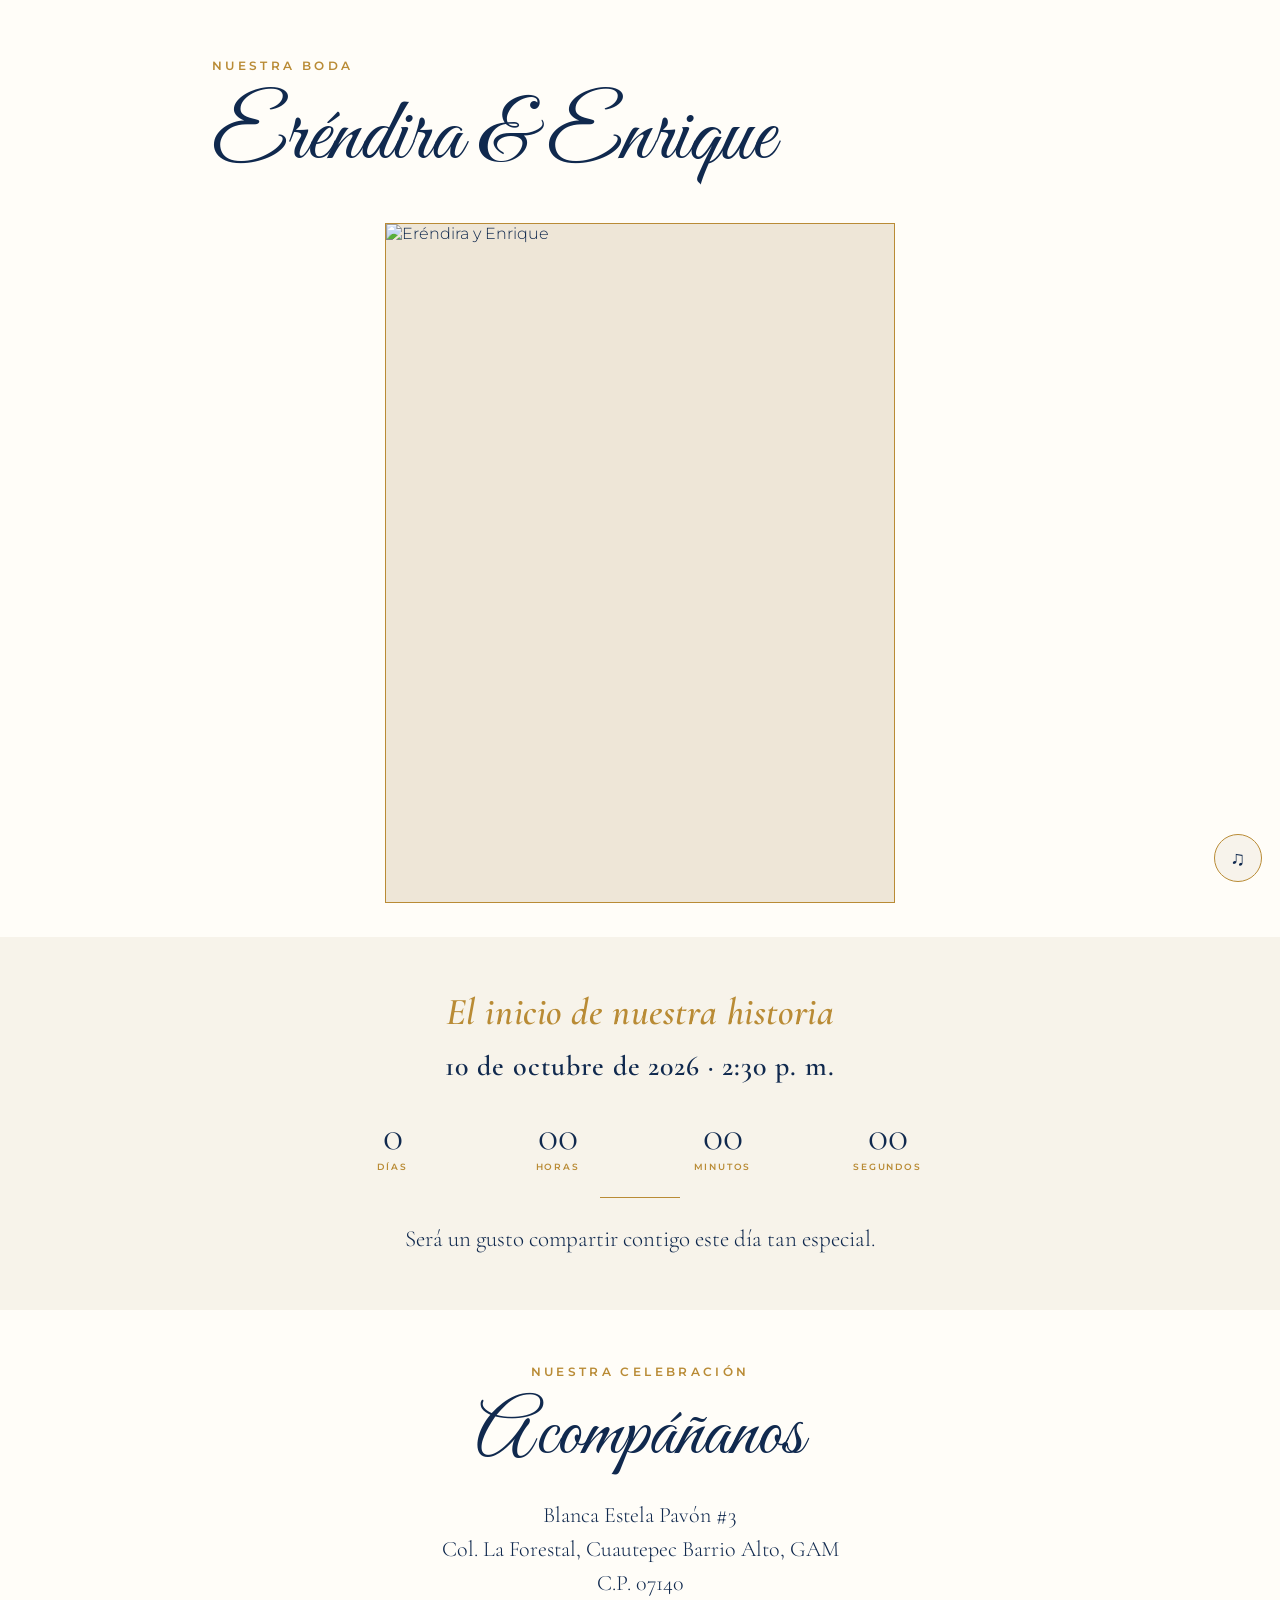
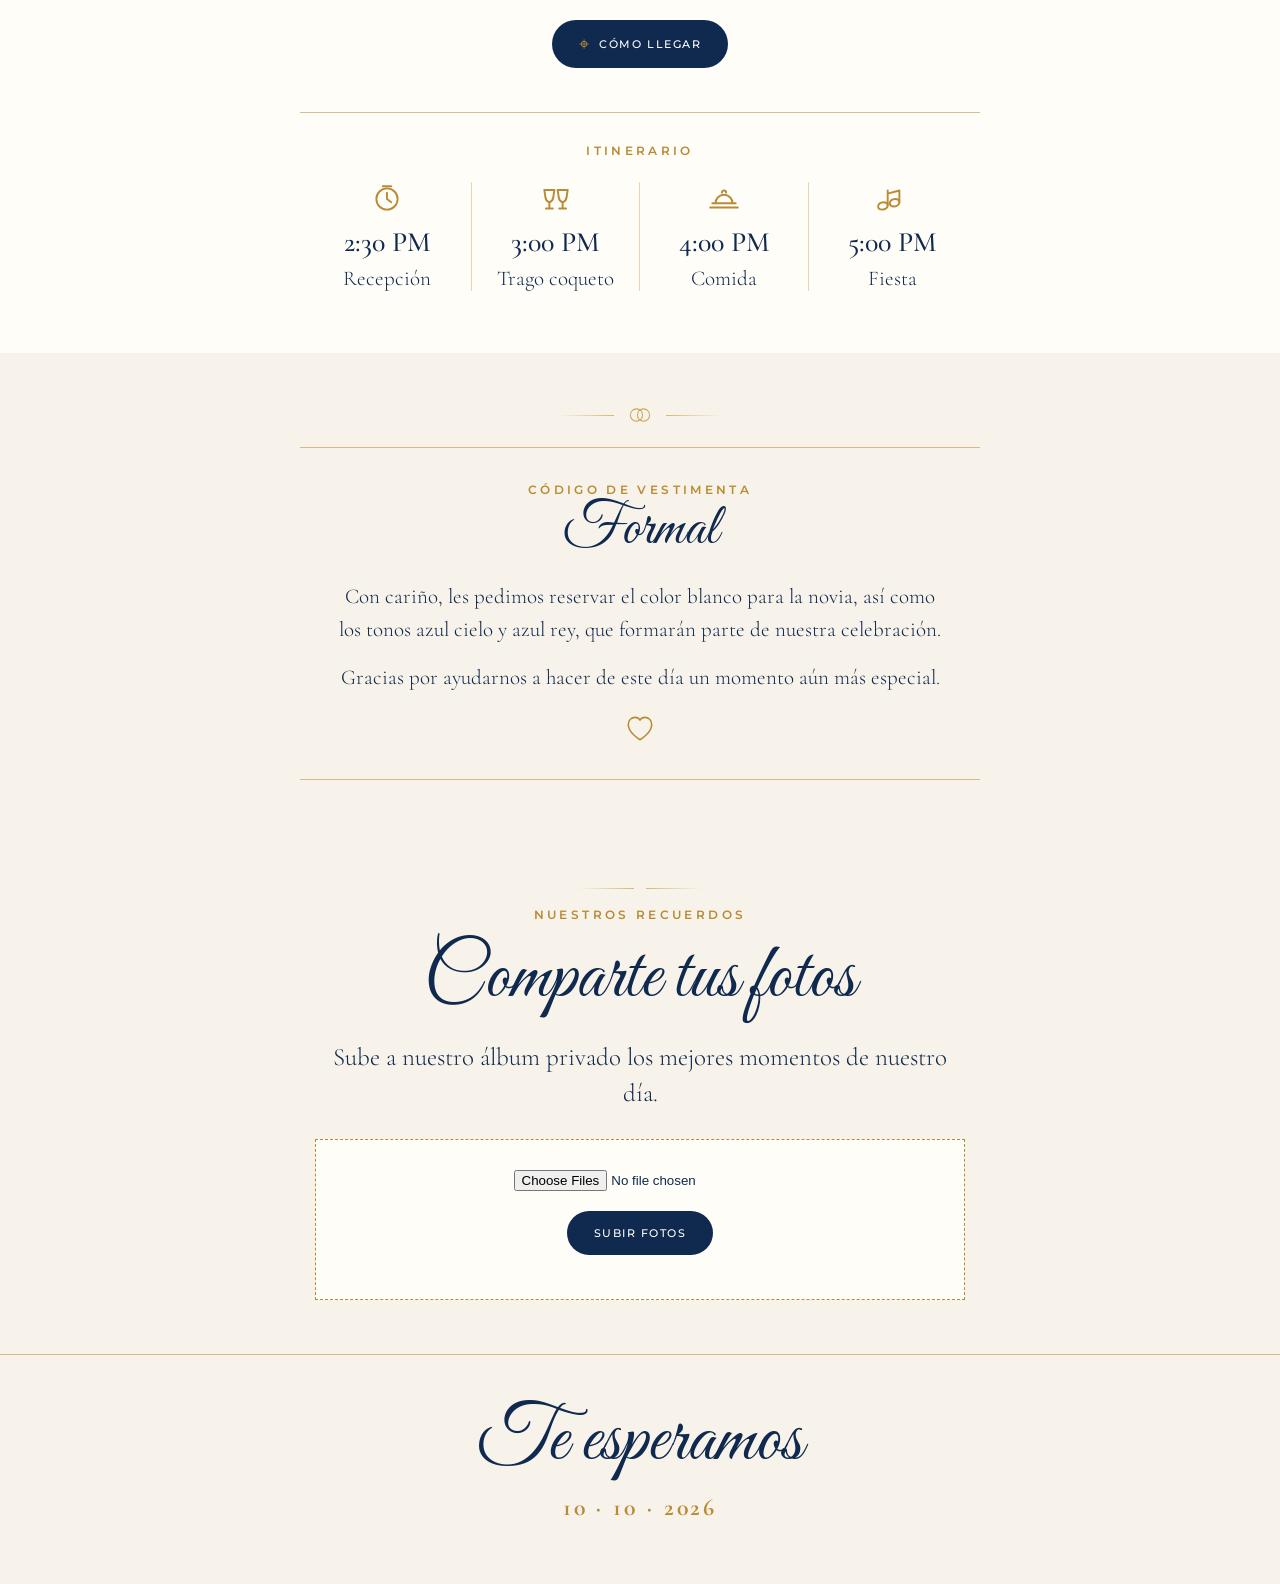
==== wedding-site/index.html @ a32efad5 "Recover current E&E wedding production source" ====
<!doctype html>
<html lang="es">
<head>
<meta charset="utf-8">
<meta name="viewport" content="width=device-width,initial-scale=1">
<title>Eréndira & Enrique · 10.10.2026</title>
<link href="https://fonts.googleapis.com/css2?family=Cormorant+Garamond:wght@400;500;600&family=Great+Vibes&family=Montserrat:wght@300;400;500&display=swap" rel="stylesheet">
<style>
:root{--c:#f7f3ea;--n:#10294e;--g:#b98b35;--w:#fffdf8;--green:#71856a}
*{box-sizing:border-box}
html{scroll-behavior:smooth}
body{margin:0;background:var(--c);color:var(--n);font-family:Montserrat,sans-serif;font-weight:300}
.wrap{width:min(900px,100%);margin:auto;padding:0 22px}
.section{padding:54px 0;text-align:center;position:relative;overflow:hidden}
.script{font-family:'Great Vibes',cursive;font-weight:400}
.ey{letter-spacing:.28em;text-transform:uppercase;font-size:12px;color:var(--g);font-weight:600}
.hero h1,.section h2{font-family:'Great Vibes',cursive;font-weight:400}.hero h1{font-size:clamp(48px,10vw,88px);margin:10px 0 4px}.section h2{font-size:clamp(52px,9vw,78px);margin:8px 0 12px}
.hero{padding:58px 0 34px;background:var(--w)}
.mono{font-family:'Cormorant Garamond';font-size:clamp(52px,12vw,92px);letter-spacing:.08em}
.date{font-family:'Cormorant Garamond';font-size:34px;letter-spacing:.16em;color:var(--g);font-weight:600}
.media{aspect-ratio:3/4;max-height:680px;margin:30px auto 0;border:1px solid var(--g);position:relative;overflow:hidden;background:#eee6d7}
.slide{position:absolute;inset:0;opacity:0;transition:opacity 1.8s ease}
.slide.active{opacity:1}
.slide img{width:100%;height:100%;object-fit:cover;object-position:center}.slide:nth-child(2) img{object-position:center 42%}.slide:nth-child(3) img{object-position:center 35%}.slide:nth-child(4) img{object-position:center 40%}
.count{display:grid;grid-template-columns:repeat(4,1fr);gap:10px;margin:26px auto 0;max-width:650px}
.num{font-family:'Cormorant Garamond';font-size:42px}
.lab{font-size:9px;letter-spacing:.2em;color:var(--g);font-weight:600}
h2{font-size:clamp(52px,9vw,78px);margin:8px 0 12px}
.lead{font-family:'Cormorant Garamond';font-size:25px;line-height:1.45;max-width:650px;margin:auto}
.details{background:var(--w)}
.line{width:80px;height:1px;background:var(--g);margin:25px auto}
.info{font-family:'Cormorant Garamond';font-size:22px;line-height:1.55;margin-top:14px}
.info strong{font-weight:600}
.btn{display:inline-flex;align-items:center;gap:9px;margin-top:20px;padding:15px 27px;border-radius:999px;background:var(--n);color:white;text-decoration:none;border:0;letter-spacing:.14em;text-transform:uppercase;font:500 11px Montserrat;cursor:pointer}
.pin{color:var(--g);font-size:18px;line-height:1}
.upload{border:1px dashed var(--g);padding:30px 18px;margin:28px auto 0;max-width:650px;background:var(--w)}
input[type=file]{max-width:100%}
.status{margin-top:14px;font-size:13px;line-height:1.5}
.music{position:fixed;right:18px;bottom:18px;width:48px;height:48px;border-radius:50%;border:1px solid var(--g);background:rgba(247,243,234,.94);color:var(--n);z-index:10;font-size:20px}
.foot{padding:55px 20px 75px;text-align:center}
.foot .script{font-size:62px}
.leaf{position:absolute;width:95px;height:150px;opacity:.55;pointer-events:none}
.leaf:before,.leaf:after{content:"";position:absolute;background:var(--green);border-radius:100% 0 100% 0;transform:rotate(-35deg)}
.leaf:before{width:24px;height:52px;left:28px;top:22px}
.leaf:after{width:20px;height:44px;left:48px;top:66px;transform:rotate(25deg)}
.leaf.left{left:8px;bottom:10px}
.leaf.right{right:8px;top:18px;transform:scaleX(-1)}

.itinerary{margin:44px auto 0;padding:30px 10px 8px;max-width:680px;border-top:1px solid rgba(185,139,53,.55)}
.timeline{display:grid;grid-template-columns:repeat(3,1fr);gap:14px;margin-top:24px}
.event{font-family:'Cormorant Garamond';padding:0 8px;display:flex;flex-direction:column;gap:7px;position:relative}
.event:not(:last-child):after{content:"";position:absolute;right:-7px;top:0;height:100%;width:1px;background:rgba(185,139,53,.35)}
.event strong{font-size:28px;font-weight:500;color:var(--n)}
.event span{font-size:21px}
.event-icon{width:34px;height:34px;margin:0 auto 2px;color:var(--g);display:block}
.event-icon svg{width:100%;height:100%;fill:none;stroke:currentColor;stroke-width:1.8;stroke-linecap:round;stroke-linejoin:round}
.countdown-note{font-size:23px;margin-top:8px;max-width:620px}
.memories{margin-bottom:4px!important}
.dress{background:var(--c);padding-top:48px}
.dress-card{max-width:680px;margin:0 auto;padding:34px 26px;border-top:1px solid rgba(185,139,53,.55);border-bottom:1px solid rgba(185,139,53,.55)}
.dress-title{font-family:'Cormorant Garamond';font-size:31px;font-weight:500;margin:8px 0 18px}
.dress-copy{font-family:'Cormorant Garamond';font-size:21px;line-height:1.55;max-width:610px;margin:0 auto 16px}.dress-title{margin:0 0 22px}.dress-title .dress-label{display:block;letter-spacing:.28em;text-transform:uppercase;font:600 12px Montserrat;color:var(--g);margin-bottom:4px}.dress-title .dress-formal{display:block;font-family:'Great Vibes',cursive;font-size:58px;line-height:1;color:var(--n);font-weight:400}.gold-heart{width:34px;height:34px;margin:16px auto 0;color:var(--g)}.gold-heart svg{width:100%;height:100%;fill:none;stroke:currentColor;stroke-width:1.5;stroke-linecap:round;stroke-linejoin:round}
.dress-copy:last-child{margin-bottom:0}
.photo-title{font-family:'Cormorant Garamond';font-size:30px;font-weight:500;margin:4px 0 12px}.photo-share{font-size:clamp(52px,9vw,78px)!important;color:var(--n);margin:8px 0 12px!important}
.botanical{position:absolute;pointer-events:none;opacity:.42;width:88px;height:170px}
.botanical i{position:absolute;width:22px;height:54px;background:var(--green);border-radius:100% 0 100% 0}
.botanical i:nth-child(1){left:20px;top:10px;transform:rotate(-34deg)}
.botanical i:nth-child(2){left:46px;top:48px;transform:rotate(26deg)}
.botanical i:nth-child(3){left:15px;top:90px;transform:rotate(-28deg)}
.botanical.right{right:2px;top:18px;transform:scaleX(-1)}
.botanical.left{left:2px;bottom:18px}

@media(max-width:600px){
 .section{padding:46px 0}.hero{padding-top:48px}.count{gap:4px}.num{font-size:34px}.media{aspect-ratio:3/4;max-height:none}
 .info{font-size:21px}.leaf{width:75px;opacity:.42}.timeline{grid-template-columns:1fr;gap:20px}.event:not(:last-child):after{display:none}.event{padding-bottom:14px;border-bottom:1px solid rgba(185,139,53,.25)}
}

.hero-story{font:italic 600 clamp(25px,5vw,38px)/1.15 'Cormorant Garamond',serif;margin:0 0 14px;color:var(--g);letter-spacing:.015em}
.hero-date-full{font:600 clamp(20px,4vw,28px)/1.25 'Cormorant Garamond',serif;color:var(--n);margin:0 0 10px;letter-spacing:.035em}
.timeline{grid-template-columns:repeat(4,1fr)}
.foot{border-top:1px solid rgba(185,139,53,.55);padding:48px 20px 62px}
.foot .script{font-size:clamp(52px,9vw,78px);line-height:1;margin-bottom:12px}
.foot-date{font:700 24px 'Cormorant Garamond',serif;color:var(--g);letter-spacing:.12em}
.botanical-img{display:block;width:100%;height:100%;aspect-ratio:2/3;background:url("branch.webp") center/contain no-repeat}
.garland-img{display:block;width:100%;height:100%;aspect-ratio:3/2;background:url("garland.webp") center/contain no-repeat}
.botanical-crown .garland-img{width:min(170px,42vw);height:auto;aspect-ratio:3/2}
.union-divider .garland-img{width:58px;height:auto;aspect-ratio:3/2}
.leaf,.botanical{display:none!important}
.hero,.section,.details,#fotos,.foot{position:relative;overflow:hidden}
.hero>.wrap,.section>.wrap{position:relative;z-index:3}
.botanical-crown{display:flex;justify-content:center;align-items:center;margin:0 auto 12px;position:relative;z-index:3;opacity:.96}
.botanical-rail{position:absolute;inset:0;pointer-events:none;z-index:1;overflow:hidden}
.botanical-piece{position:absolute;opacity:.96;filter:none}
.botanical-piece.soft{opacity:.88}.botanical-piece.strong{opacity:1}
.hero .botanical-piece.p1{width:128px;left:-52px;top:20px;transform:rotate(-7deg)}
.hero .botanical-piece.p2{width:116px;right:-52px;top:355px;transform:scaleX(-1) rotate(8deg)}
.story-sec .botanical-piece.p1{width:96px;right:-44px;top:32px;transform:scaleX(-1) rotate(-7deg)}
.details .botanical-piece.p1{width:108px;left:-46px;top:120px;transform:rotate(7deg)}
.details .botanical-piece.p2{width:106px;right:-46px;bottom:78px;transform:scaleX(-1) rotate(-8deg)}
.dress .botanical-piece.p1{width:96px;right:-42px;top:68px;transform:scaleX(-1) rotate(8deg)}
#fotos .botanical-piece.p1{width:106px;left:-44px;top:86px;transform:rotate(-7deg)}
#fotos .botanical-piece.p2{width:110px;right:-46px;bottom:68px;transform:scaleX(-1) rotate(8deg)}
.union-divider{display:flex;align-items:center;justify-content:center;gap:12px;margin:0 auto 18px;color:#cda65a;position:relative;z-index:3}
.union-divider::before,.union-divider::after{content:'';width:56px;height:1px;background:linear-gradient(90deg,transparent,#d7b86f)}
.union-divider::after{transform:scaleX(-1)}
.union-divider .garland-img{opacity:.94}
.union-divider svg{width:28px;height:28px;fill:none;stroke:currentColor;stroke-width:1.2}
@media(max-width:600px){
 .timeline{grid-template-columns:1fr 1fr;gap:24px 10px}.event:not(:last-child):after{display:none}.event{padding-bottom:10px;border-bottom:0}
}
@media(min-width:700px){
 .hero .botanical-piece.p1{width:160px;left:22px;top:22px}.hero .botanical-piece.p2{width:154px;right:26px;top:286px}
 .story-sec .botanical-piece.p1{width:128px;right:52px;top:38px}
 .details .botanical-piece.p1{width:132px;left:22px;top:112px}.details .botanical-piece.p2{width:132px;right:24px;bottom:64px}
 .dress .botanical-piece.p1{width:128px;right:40px;top:28px}
 #fotos .botanical-piece.p1{width:130px;left:20px;top:68px}#fotos .botanical-piece.p2{width:136px;right:22px;bottom:54px}
}
@media(max-width:600px){
 .botanical-piece{opacity:.95}.botanical-piece.soft{opacity:.86}.botanical-piece.strong{opacity:1}
 .hero .botanical-piece.p1{width:116px;left:-45px;top:14px}.hero .botanical-piece.p2{width:104px;right:-42px;top:330px}
 .story-sec .botanical-piece.p1{width:90px;right:-36px;top:30px}
 .details .botanical-piece.p1{width:98px;left:-40px;top:112px}.details .botanical-piece.p2{width:98px;right:-38px;bottom:74px}
 .dress .botanical-piece.p1{width:90px;right:-34px;top:64px}
 #fotos .botanical-piece.p1{width:96px;left:-38px;top:78px}#fotos .botanical-piece.p2{width:100px;right:-40px;bottom:64px}
}
</style>
<link rel="stylesheet" href="branch.css">
<link rel="stylesheet" href="garland.css">
<style id="remove-two-oversized-botanicals">
      .botanical-crown{display:none!important}
      #fotos .union-divider .garland-img{display:none!important}
    </style></head>
<body>
<button class="music" id="music" title="Música" aria-label="Música">♫</button>
<audio id="bgm" loop preload="auto" autoplay playsinline><source src="https://raw.githubusercontent.com/EnrikeDev/AmigosSectreto/main/wedding-site/perfect-violin.mp3" type="audio/mpeg"></audio>
<section class="hero"><div class="wrap"><div class="botanical-crown"><span class="garland-img" aria-hidden="true"></span></div><div class="ey">Nuestra boda</div><h1 class="script">Eréndira &amp; Enrique</h1><div class="media"><div class="slide active"><img src="https://raw.githubusercontent.com/EnrikeDev/AmigosSectreto/main/wedding-site/foto-1.jpg" alt="Eréndira y Enrique"></div><div class="slide"><img src="https://raw.githubusercontent.com/EnrikeDev/AmigosSectreto/main/wedding-site/foto-2.jpg" alt="Eréndira y Enrique"></div><div class="slide"><img src="https://raw.githubusercontent.com/EnrikeDev/AmigosSectreto/main/wedding-site/foto-4.jpg" alt="Eréndira y Enrique"></div><div class="slide"><img src="https://raw.githubusercontent.com/EnrikeDev/AmigosSectreto/main/wedding-site/foto-6.jpg" alt="Eréndira y Enrique"></div></div></div></section>
<section class="section story-sec"><div class="botanical-rail"><div class="botanical-piece p1 soft"><span class="botanical-img"></span></div></div><div class="wrap"><div class="hero-story">El inicio de nuestra historia</div><div class="hero-date-full">10 de octubre de 2026 · 2:30 p. m.</div><div class="count"><div><div class="num" id="d">--</div><div class="lab">DÍAS</div></div><div><div class="num" id="h">--</div><div class="lab">HORAS</div></div><div><div class="num" id="m">--</div><div class="lab">MINUTOS</div></div><div><div class="num" id="s">--</div><div class="lab">SEGUNDOS</div></div></div><div class="line"></div><p class="lead countdown-note">Será un gusto compartir contigo este día tan especial.</p></div></section>
<section class="section details"><div class="botanical-rail"><div class="botanical-piece p1 strong"><span class="botanical-img"></span></div><div class="botanical-piece p2 soft"><span class="botanical-img"></span></div></div><div class="wrap"><div class="ey">Nuestra celebración</div><h2 class="script">Acompáñanos</h2><div class="info">Blanca Estela Pavón #3<br>Col. La Forestal, Cuautepec Barrio Alto, GAM<br>C.P. 07140</div><a class="btn" target="_blank" href="https://www.google.com/maps/search/?api=1&query=Blanca+Estela+Pavon+3+La+Forestal+Cuautepec+Barrio+Alto+GAM+07140"><span class="pin">⌖</span> Cómo llegar</a><div class="itinerary"><div class="ey">Itinerario</div><div class="timeline"><div class="event"><span class="event-icon"><svg viewBox="0 0 32 32"><circle cx="16" cy="16" r="10"></circle><path d="M16 10v6l4 3"></path><path d="M12 4h8"></path></svg></span><strong>2:30 PM</strong><span>Recepción</span></div><div class="event"><span class="event-icon"><svg viewBox="0 0 32 32"><path d="M7.5 7.5h7l-1.1 7.1c-.35 2.3-1.75 3.9-3.65 4.35-1.9-.45-3.3-2.05-3.65-4.35L5 7.5h2.5z"></path><path d="M9.75 19v6M6.5 25h6.5"></path><path d="M24.5 7.5h-7l1.1 7.1c.35 2.3 1.75 3.9 3.65 4.35 1.9-.45 3.3-2.05 3.65-4.35L27 7.5h-2.5z"></path><path d="M22.25 19v6M19 25h6.5"></path></svg></span><strong>3:00 PM</strong><span>Trago coqueto</span></div><div class="event"><span class="event-icon"><svg viewBox="0 0 32 32"><path d="M5 20h22"></path><path d="M8 20a8 8 0 0 1 16 0"></path><path d="M14 10a2 2 0 0 1 4 0"></path><path d="M3 24h26"></path></svg></span><strong>4:00 PM</strong><span>Comida</span></div><div class="event"><span class="event-icon"><svg viewBox="0 0 32 32"><path d="M11 8v14M11 11l11-3v11"></path><path d="M11 22c0 2-2 4-5 4s-4-1-4-3 2-4 5-4 4 1 4 3zM22 19c0 2-2 4-5 4s-4-1-4-3 2-4 5-4 4 1 4 3z"></path></svg></span><strong>5:00 PM</strong><span>Fiesta</span></div></div></div></div></section>
<section class="section dress"><div class="botanical-rail"><div class="botanical-piece p1 soft"><span class="botanical-img"></span></div></div><div class="wrap"><div class="union-divider"><svg viewBox="0 0 32 32"><circle cx="12" cy="16" r="7"></circle><circle cx="20" cy="16" r="7"></circle></svg></div><div class="dress-card"><div class="dress-title"><span class="dress-label">Código de vestimenta</span><span class="dress-formal">Formal</span></div><p class="dress-copy">Con cariño, les pedimos reservar el color blanco para la novia, así como los tonos azul cielo y azul rey, que formarán parte de nuestra celebración.</p><p class="dress-copy">Gracias por ayudarnos a hacer de este día un momento aún más especial.</p><div class="gold-heart"><svg viewBox="0 0 32 32"><path d="M16 27S5 20.7 5 12.6C5 8.4 8.1 6 11.3 6c2 0 3.8 1 4.7 2.6C16.9 7 18.7 6 20.7 6 23.9 6 27 8.4 27 12.6 27 20.7 16 27 16 27Z"></path></svg></div></div></div></section>
<section class="section" id="fotos"><div class="botanical-rail"><div class="botanical-piece p1 strong"><span class="botanical-img"></span></div><div class="botanical-piece p2 soft"><span class="botanical-img"></span></div></div><div class="wrap"><div class="union-divider"><span class="garland-img"></span></div><div class="ey memories">Nuestros recuerdos</div><h2 class="script photo-share">Comparte tus fotos</h2><p class="lead">Sube a nuestro álbum privado los mejores momentos de nuestro día.</p><div class="upload"><input id="files" type="file" accept="image/jpeg,image/png,image/webp,image/heic,image/heif" multiple><br><button class="btn" id="send">Subir fotos</button><div class="status" id="status"></div></div></div></section>
<footer class="foot"><div class="script">Te esperamos</div><div class="foot-date">10 · 10 · 2026</div></footer>
<script>const target=new Date('2026-10-10T14:30:00-06:00');function tick(){let x=Math.max(0,target-new Date());d.textContent=Math.floor(x/864e5);h.textContent=String(Math.floor(x/36e5)%24).padStart(2,'0');m.textContent=String(Math.floor(x/6e4)%60).padStart(2,'0');s.textContent=String(Math.floor(x/1e3)%60).padStart(2,'0')}tick();setInterval(tick,1000);let i=0,sl=[...document.querySelectorAll('.slide')];setInterval(()=>{sl[i].classList.remove('active');i=(i+1)%sl.length;sl[i].classList.add('active')},5000);send.onclick=async()=>{let fs=files.files;if(!fs.length){status.textContent='Selecciona al menos una foto.';return}if(fs.length>20){status.textContent='Puedes subir hasta 20 fotos por envío.';return}send.disabled=true;status.textContent='Subiendo tus recuerdos…';let f=new FormData();[...fs].forEach(x=>f.append('photos',x));try{let r=await fetch('https://sznsbwizgjtetjnkgfzv.supabase.co/functions/v1/guest-photo-upload',{method:'POST',body:f});let j=await r.json();if(!r.ok)throw Error(j.error||'Error');status.textContent=`¡Gracias! ${j.count} foto${j.count==1?'':'s'} enviada${j.count==1?'':'s'} a nuestro álbum privado.`;files.value=''}catch(e){status.textContent='No pudimos subirlas: '+e.message}finally{send.disabled=false}};const bgm=document.getElementById('bgm');let musicStarted=false;function startMusic(){if(!bgm||musicStarted)return;bgm.volume=.55;bgm.play().then(()=>{musicStarted=true;music.textContent='❚❚'}).catch(()=>{});}startMusic();setTimeout(startMusic,50);setTimeout(startMusic,250);['touchstart','click','scroll'].forEach(ev=>document.addEventListener(ev,startMusic,{once:true,passive:true}));music.onclick=(e)=>{e.stopPropagation();if(!bgm)return;if(bgm.paused){bgm.play().then(()=>{musicStarted=true;music.textContent='❚❚'}).catch(()=>{});}else{bgm.pause();music.textContent='♫'}};</script>
</body></html>
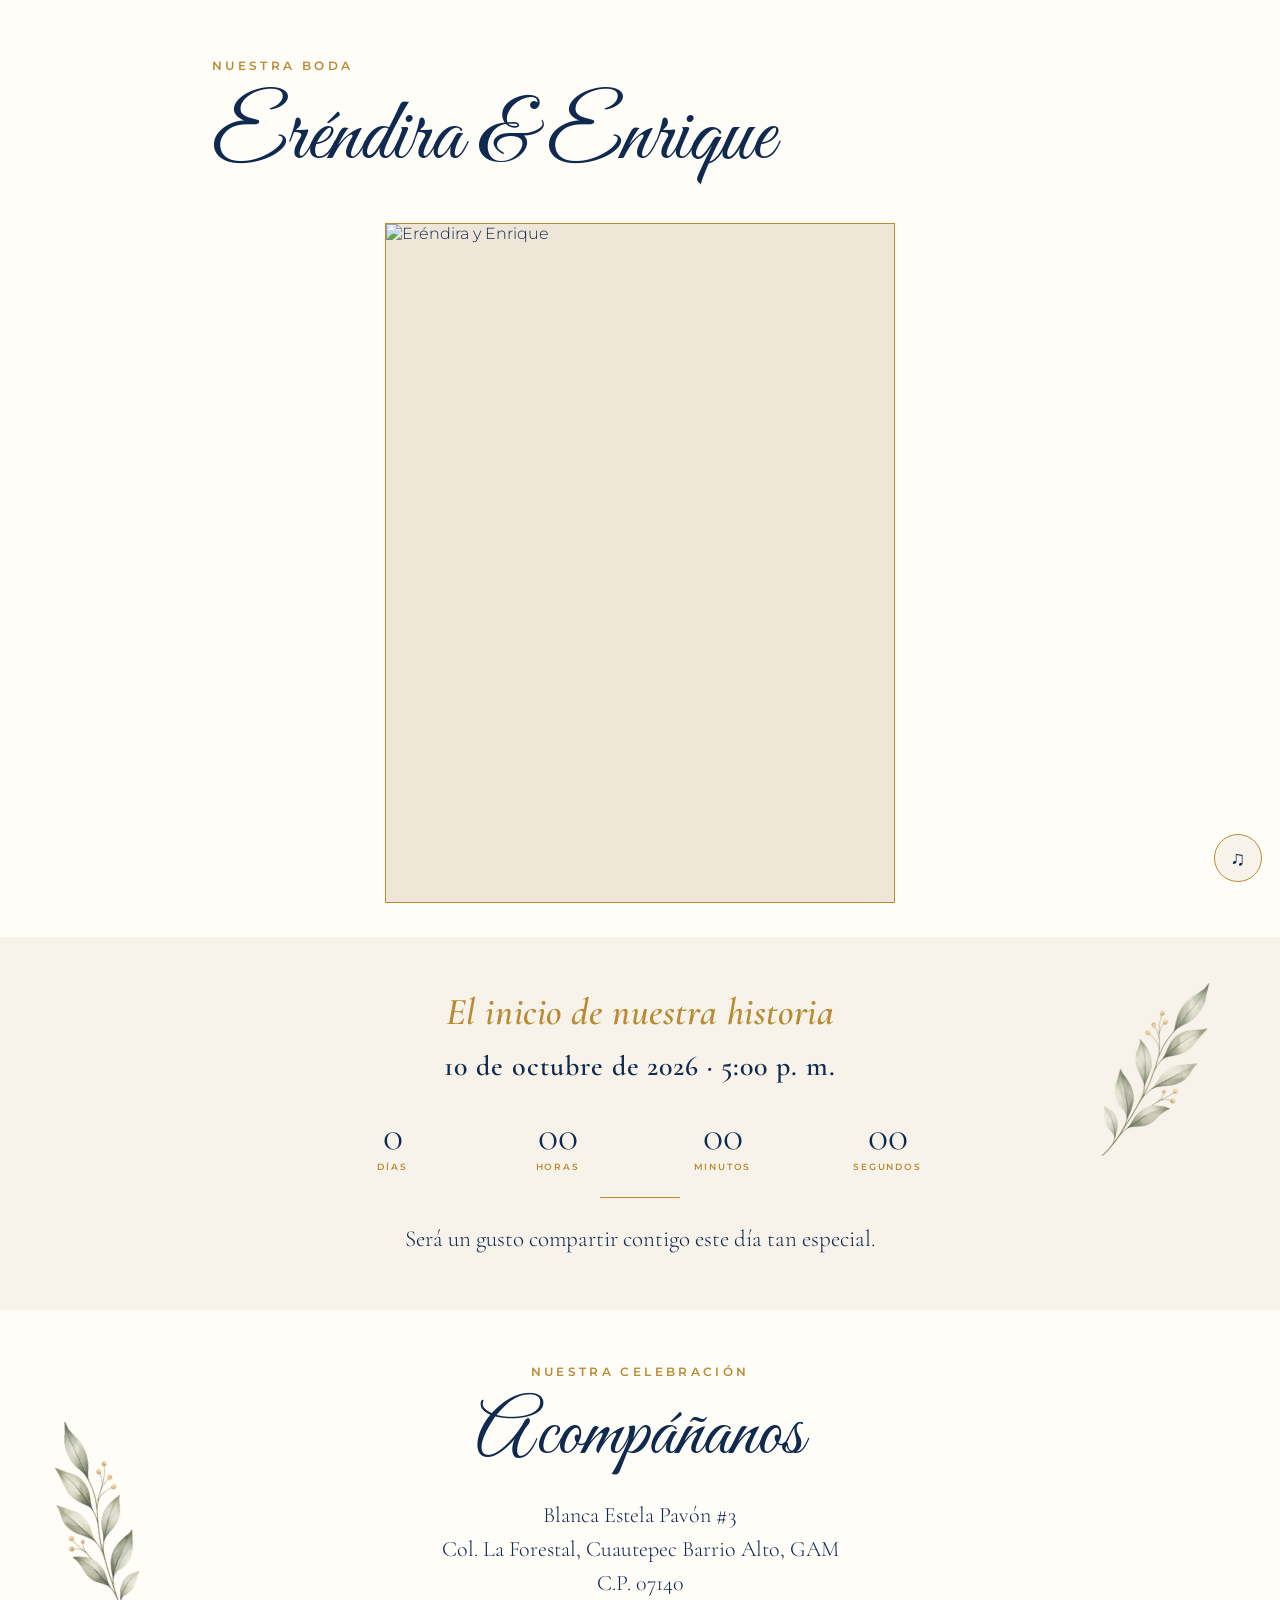
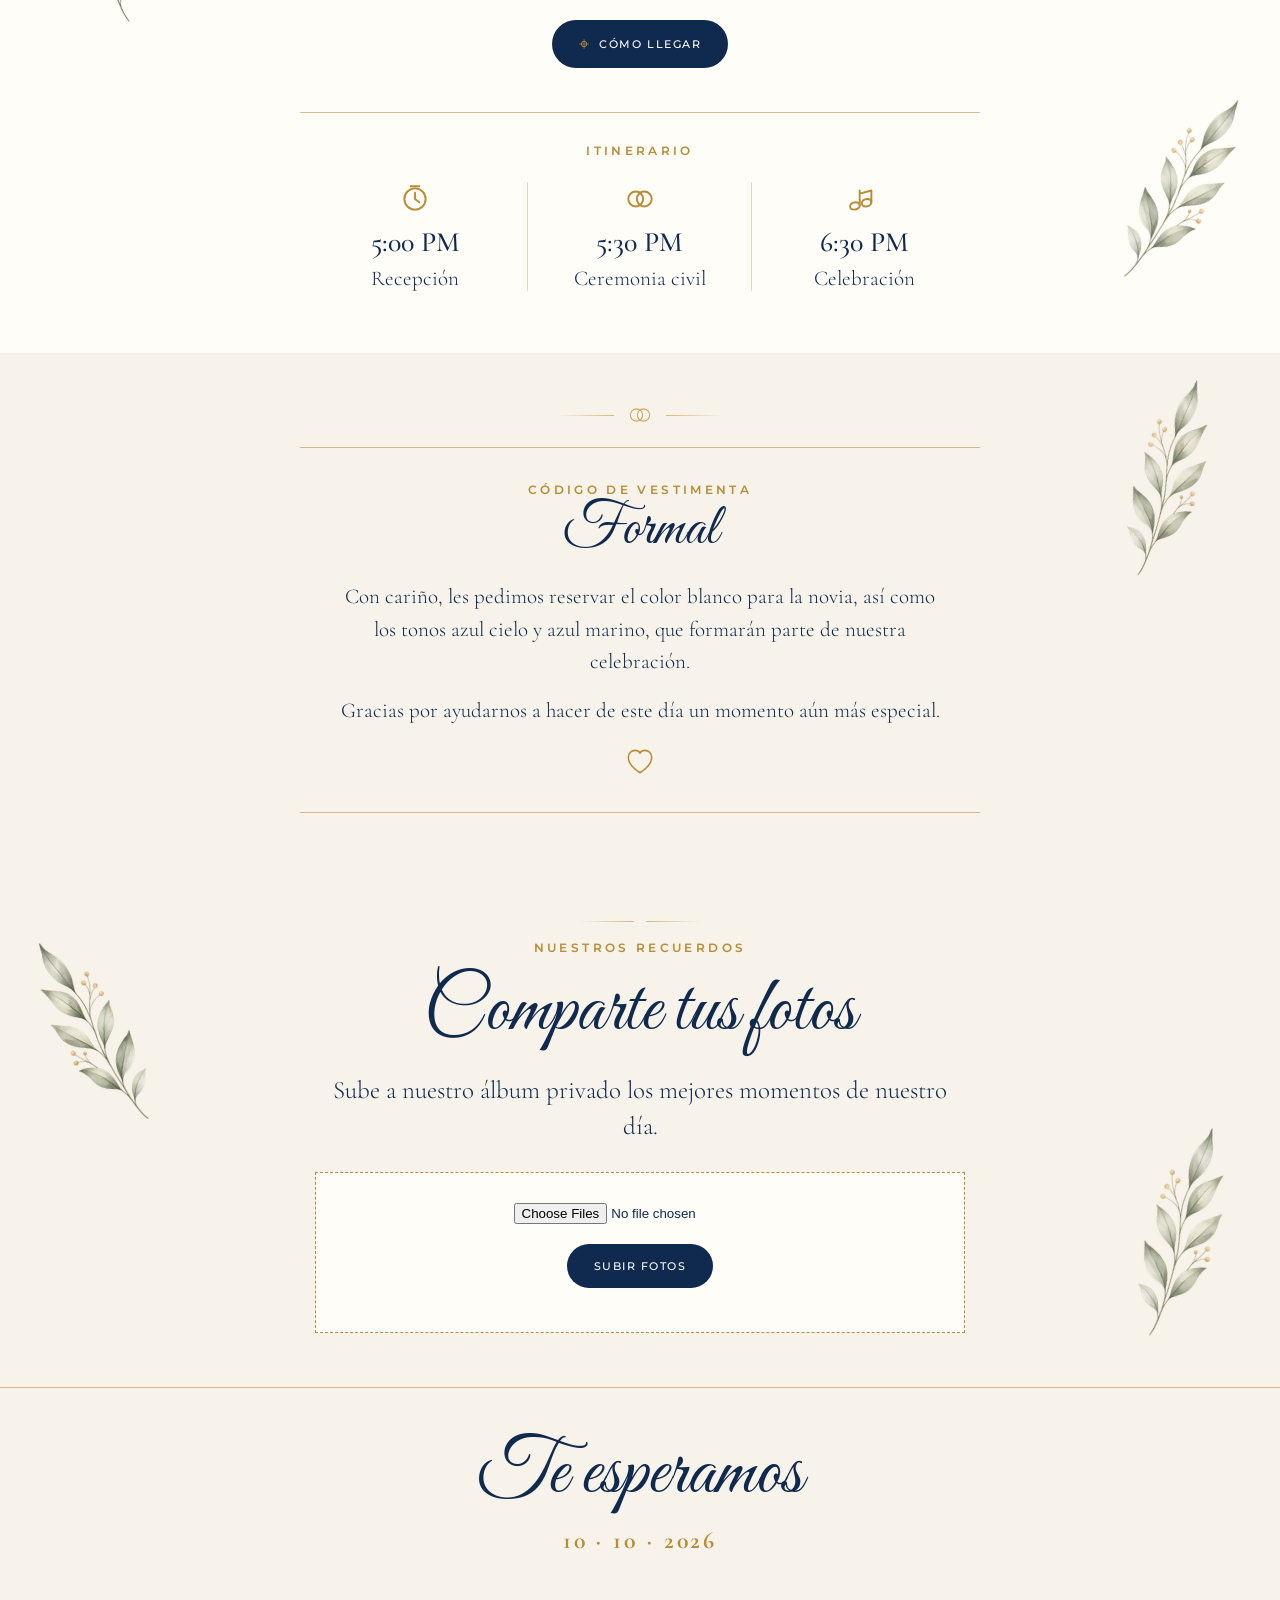
==== commit d776b92c: "Update wedding schedule and dress-code colors" ====
--- a/wedding-site/index.html
+++ b/wedding-site/index.html
@@ -77,7 +77,7 @@
 
 .hero-story{font:italic 600 clamp(25px,5vw,38px)/1.15 'Cormorant Garamond',serif;margin:0 0 14px;color:var(--g);letter-spacing:.015em}
 .hero-date-full{font:600 clamp(20px,4vw,28px)/1.25 'Cormorant Garamond',serif;color:var(--n);margin:0 0 10px;letter-spacing:.035em}
-.timeline{grid-template-columns:repeat(4,1fr)}
+.timeline{grid-template-columns:repeat(3,1fr)}
 .foot{border-top:1px solid rgba(185,139,53,.55);padding:48px 20px 62px}
 .foot .script{font-size:clamp(52px,9vw,78px);line-height:1;margin-bottom:12px}
 .foot-date{font:700 24px 'Cormorant Garamond',serif;color:var(--g);letter-spacing:.12em}
@@ -106,7 +106,7 @@
 .union-divider .garland-img{opacity:.94}
 .union-divider svg{width:28px;height:28px;fill:none;stroke:currentColor;stroke-width:1.2}
 @media(max-width:600px){
- .timeline{grid-template-columns:1fr 1fr;gap:24px 10px}.event:not(:last-child):after{display:none}.event{padding-bottom:10px;border-bottom:0}
+ .timeline{grid-template-columns:1fr;gap:20px}.event:not(:last-child):after{display:none}.event{padding-bottom:10px;border-bottom:0}
 }
 @media(min-width:700px){
  .hero .botanical-piece.p1{width:160px;left:22px;top:22px}.hero .botanical-piece.p2{width:154px;right:26px;top:286px}
@@ -134,10 +134,10 @@
 <button class="music" id="music" title="Música" aria-label="Música">♫</button>
 <audio id="bgm" loop preload="auto" autoplay playsinline><source src="https://raw.githubusercontent.com/EnrikeDev/AmigosSectreto/main/wedding-site/perfect-violin.mp3" type="audio/mpeg"></audio>
 <section class="hero"><div class="wrap"><div class="botanical-crown"><span class="garland-img" aria-hidden="true"></span></div><div class="ey">Nuestra boda</div><h1 class="script">Eréndira &amp; Enrique</h1><div class="media"><div class="slide active"><img src="https://raw.githubusercontent.com/EnrikeDev/AmigosSectreto/main/wedding-site/foto-1.jpg" alt="Eréndira y Enrique"></div><div class="slide"><img src="https://raw.githubusercontent.com/EnrikeDev/AmigosSectreto/main/wedding-site/foto-2.jpg" alt="Eréndira y Enrique"></div><div class="slide"><img src="https://raw.githubusercontent.com/EnrikeDev/AmigosSectreto/main/wedding-site/foto-4.jpg" alt="Eréndira y Enrique"></div><div class="slide"><img src="https://raw.githubusercontent.com/EnrikeDev/AmigosSectreto/main/wedding-site/foto-6.jpg" alt="Eréndira y Enrique"></div></div></div></section>
-<section class="section story-sec"><div class="botanical-rail"><div class="botanical-piece p1 soft"><span class="botanical-img"></span></div></div><div class="wrap"><div class="hero-story">El inicio de nuestra historia</div><div class="hero-date-full">10 de octubre de 2026 · 2:30 p. m.</div><div class="count"><div><div class="num" id="d">--</div><div class="lab">DÍAS</div></div><div><div class="num" id="h">--</div><div class="lab">HORAS</div></div><div><div class="num" id="m">--</div><div class="lab">MINUTOS</div></div><div><div class="num" id="s">--</div><div class="lab">SEGUNDOS</div></div></div><div class="line"></div><p class="lead countdown-note">Será un gusto compartir contigo este día tan especial.</p></div></section>
-<section class="section details"><div class="botanical-rail"><div class="botanical-piece p1 strong"><span class="botanical-img"></span></div><div class="botanical-piece p2 soft"><span class="botanical-img"></span></div></div><div class="wrap"><div class="ey">Nuestra celebración</div><h2 class="script">Acompáñanos</h2><div class="info">Blanca Estela Pavón #3<br>Col. La Forestal, Cuautepec Barrio Alto, GAM<br>C.P. 07140</div><a class="btn" target="_blank" href="https://www.google.com/maps/search/?api=1&query=Blanca+Estela+Pavon+3+La+Forestal+Cuautepec+Barrio+Alto+GAM+07140"><span class="pin">⌖</span> Cómo llegar</a><div class="itinerary"><div class="ey">Itinerario</div><div class="timeline"><div class="event"><span class="event-icon"><svg viewBox="0 0 32 32"><circle cx="16" cy="16" r="10"></circle><path d="M16 10v6l4 3"></path><path d="M12 4h8"></path></svg></span><strong>2:30 PM</strong><span>Recepción</span></div><div class="event"><span class="event-icon"><svg viewBox="0 0 32 32"><path d="M7.5 7.5h7l-1.1 7.1c-.35 2.3-1.75 3.9-3.65 4.35-1.9-.45-3.3-2.05-3.65-4.35L5 7.5h2.5z"></path><path d="M9.75 19v6M6.5 25h6.5"></path><path d="M24.5 7.5h-7l1.1 7.1c.35 2.3 1.75 3.9 3.65 4.35 1.9-.45 3.3-2.05 3.65-4.35L27 7.5h-2.5z"></path><path d="M22.25 19v6M19 25h6.5"></path></svg></span><strong>3:00 PM</strong><span>Trago coqueto</span></div><div class="event"><span class="event-icon"><svg viewBox="0 0 32 32"><path d="M5 20h22"></path><path d="M8 20a8 8 0 0 1 16 0"></path><path d="M14 10a2 2 0 0 1 4 0"></path><path d="M3 24h26"></path></svg></span><strong>4:00 PM</strong><span>Comida</span></div><div class="event"><span class="event-icon"><svg viewBox="0 0 32 32"><path d="M11 8v14M11 11l11-3v11"></path><path d="M11 22c0 2-2 4-5 4s-4-1-4-3 2-4 5-4 4 1 4 3zM22 19c0 2-2 4-5 4s-4-1-4-3 2-4 5-4 4 1 4 3z"></path></svg></span><strong>5:00 PM</strong><span>Fiesta</span></div></div></div></div></section>
-<section class="section dress"><div class="botanical-rail"><div class="botanical-piece p1 soft"><span class="botanical-img"></span></div></div><div class="wrap"><div class="union-divider"><svg viewBox="0 0 32 32"><circle cx="12" cy="16" r="7"></circle><circle cx="20" cy="16" r="7"></circle></svg></div><div class="dress-card"><div class="dress-title"><span class="dress-label">Código de vestimenta</span><span class="dress-formal">Formal</span></div><p class="dress-copy">Con cariño, les pedimos reservar el color blanco para la novia, así como los tonos azul cielo y azul rey, que formarán parte de nuestra celebración.</p><p class="dress-copy">Gracias por ayudarnos a hacer de este día un momento aún más especial.</p><div class="gold-heart"><svg viewBox="0 0 32 32"><path d="M16 27S5 20.7 5 12.6C5 8.4 8.1 6 11.3 6c2 0 3.8 1 4.7 2.6C16.9 7 18.7 6 20.7 6 23.9 6 27 8.4 27 12.6 27 20.7 16 27 16 27Z"></path></svg></div></div></div></section>
+<section class="section story-sec"><div class="botanical-rail"><div class="botanical-piece p1 soft"><span class="botanical-img"></span></div></div><div class="wrap"><div class="hero-story">El inicio de nuestra historia</div><div class="hero-date-full">10 de octubre de 2026 · 5:00 p. m.</div><div class="count"><div><div class="num" id="d">--</div><div class="lab">DÍAS</div></div><div><div class="num" id="h">--</div><div class="lab">HORAS</div></div><div><div class="num" id="m">--</div><div class="lab">MINUTOS</div></div><div><div class="num" id="s">--</div><div class="lab">SEGUNDOS</div></div></div><div class="line"></div><p class="lead countdown-note">Será un gusto compartir contigo este día tan especial.</p></div></section>
+<section class="section details"><div class="botanical-rail"><div class="botanical-piece p1 strong"><span class="botanical-img"></span></div><div class="botanical-piece p2 soft"><span class="botanical-img"></span></div></div><div class="wrap"><div class="ey">Nuestra celebración</div><h2 class="script">Acompáñanos</h2><div class="info">Blanca Estela Pavón #3<br>Col. La Forestal, Cuautepec Barrio Alto, GAM<br>C.P. 07140</div><a class="btn" target="_blank" href="https://www.google.com/maps/search/?api=1&query=Blanca+Estela+Pavon+3+La+Forestal+Cuautepec+Barrio+Alto+GAM+07140"><span class="pin">⌖</span> Cómo llegar</a><div class="itinerary"><div class="ey">Itinerario</div><div class="timeline"><div class="event"><span class="event-icon"><svg viewBox="0 0 32 32"><circle cx="16" cy="16" r="10"></circle><path d="M16 10v6l4 3"></path><path d="M12 4h8"></path></svg></span><strong>5:00 PM</strong><span>Recepción</span></div><div class="event"><span class="event-icon"><svg viewBox="0 0 32 32"><circle cx="12" cy="16" r="7"></circle><circle cx="20" cy="16" r="7"></circle></svg></span><strong>5:30 PM</strong><span>Ceremonia civil</span></div><div class="event"><span class="event-icon"><svg viewBox="0 0 32 32"><path d="M11 8v14M11 11l11-3v11"></path><path d="M11 22c0 2-2 4-5 4s-4-1-4-3 2-4 5-4 4 1 4 3zM22 19c0 2-2 4-5 4s-4-1-4-3 2-4 5-4 4 1 4 3z"></path></svg></span><strong>6:30 PM</strong><span>Celebración</span></div></div></div></div></div></div></section>
+<section class="section dress"><div class="botanical-rail"><div class="botanical-piece p1 soft"><span class="botanical-img"></span></div></div><div class="wrap"><div class="union-divider"><svg viewBox="0 0 32 32"><circle cx="12" cy="16" r="7"></circle><circle cx="20" cy="16" r="7"></circle></svg></div><div class="dress-card"><div class="dress-title"><span class="dress-label">Código de vestimenta</span><span class="dress-formal">Formal</span></div><p class="dress-copy">Con cariño, les pedimos reservar el color blanco para la novia, así como los tonos azul cielo y azul marino, que formarán parte de nuestra celebración.</p><p class="dress-copy">Gracias por ayudarnos a hacer de este día un momento aún más especial.</p><div class="gold-heart"><svg viewBox="0 0 32 32"><path d="M16 27S5 20.7 5 12.6C5 8.4 8.1 6 11.3 6c2 0 3.8 1 4.7 2.6C16.9 7 18.7 6 20.7 6 23.9 6 27 8.4 27 12.6 27 20.7 16 27 16 27Z"></path></svg></div></div></div></section>
 <section class="section" id="fotos"><div class="botanical-rail"><div class="botanical-piece p1 strong"><span class="botanical-img"></span></div><div class="botanical-piece p2 soft"><span class="botanical-img"></span></div></div><div class="wrap"><div class="union-divider"><span class="garland-img"></span></div><div class="ey memories">Nuestros recuerdos</div><h2 class="script photo-share">Comparte tus fotos</h2><p class="lead">Sube a nuestro álbum privado los mejores momentos de nuestro día.</p><div class="upload"><input id="files" type="file" accept="image/jpeg,image/png,image/webp,image/heic,image/heif" multiple><br><button class="btn" id="send">Subir fotos</button><div class="status" id="status"></div></div></div></section>
 <footer class="foot"><div class="script">Te esperamos</div><div class="foot-date">10 · 10 · 2026</div></footer>
-<script>const target=new Date('2026-10-10T14:30:00-06:00');function tick(){let x=Math.max(0,target-new Date());d.textContent=Math.floor(x/864e5);h.textContent=String(Math.floor(x/36e5)%24).padStart(2,'0');m.textContent=String(Math.floor(x/6e4)%60).padStart(2,'0');s.textContent=String(Math.floor(x/1e3)%60).padStart(2,'0')}tick();setInterval(tick,1000);let i=0,sl=[...document.querySelectorAll('.slide')];setInterval(()=>{sl[i].classList.remove('active');i=(i+1)%sl.length;sl[i].classList.add('active')},5000);send.onclick=async()=>{let fs=files.files;if(!fs.length){status.textContent='Selecciona al menos una foto.';return}if(fs.length>20){status.textContent='Puedes subir hasta 20 fotos por envío.';return}send.disabled=true;status.textContent='Subiendo tus recuerdos…';let f=new FormData();[...fs].forEach(x=>f.append('photos',x));try{let r=await fetch('https://sznsbwizgjtetjnkgfzv.supabase.co/functions/v1/guest-photo-upload',{method:'POST',body:f});let j=await r.json();if(!r.ok)throw Error(j.error||'Error');status.textContent=`¡Gracias! ${j.count} foto${j.count==1?'':'s'} enviada${j.count==1?'':'s'} a nuestro álbum privado.`;files.value=''}catch(e){status.textContent='No pudimos subirlas: '+e.message}finally{send.disabled=false}};const bgm=document.getElementById('bgm');let musicStarted=false;function startMusic(){if(!bgm||musicStarted)return;bgm.volume=.55;bgm.play().then(()=>{musicStarted=true;music.textContent='❚❚'}).catch(()=>{});}startMusic();setTimeout(startMusic,50);setTimeout(startMusic,250);['touchstart','click','scroll'].forEach(ev=>document.addEventListener(ev,startMusic,{once:true,passive:true}));music.onclick=(e)=>{e.stopPropagation();if(!bgm)return;if(bgm.paused){bgm.play().then(()=>{musicStarted=true;music.textContent='❚❚'}).catch(()=>{});}else{bgm.pause();music.textContent='♫'}};</script>
+<script>const target=new Date('2026-10-10T17:00:00-06:00');function tick(){let x=Math.max(0,target-new Date());d.textContent=Math.floor(x/864e5);h.textContent=String(Math.floor(x/36e5)%24).padStart(2,'0');m.textContent=String(Math.floor(x/6e4)%60).padStart(2,'0');s.textContent=String(Math.floor(x/1e3)%60).padStart(2,'0')}tick();setInterval(tick,1000);let i=0,sl=[...document.querySelectorAll('.slide')];setInterval(()=>{sl[i].classList.remove('active');i=(i+1)%sl.length;sl[i].classList.add('active')},5000);send.onclick=async()=>{let fs=files.files;if(!fs.length){status.textContent='Selecciona al menos una foto.';return}if(fs.length>20){status.textContent='Puedes subir hasta 20 fotos por envío.';return}send.disabled=true;status.textContent='Subiendo tus recuerdos…';let f=new FormData();[...fs].forEach(x=>f.append('photos',x));try{let r=await fetch('https://sznsbwizgjtetjnkgfzv.supabase.co/functions/v1/guest-photo-upload',{method:'POST',body:f});let j=await r.json();if(!r.ok)throw Error(j.error||'Error');status.textContent=`¡Gracias! ${j.count} foto${j.count==1?'':'s'} enviada${j.count==1?'':'s'} a nuestro álbum privado.`;files.value=''}catch(e){status.textContent='No pudimos subirlas: '+e.message}finally{send.disabled=false}};const bgm=document.getElementById('bgm');let musicStarted=false;function startMusic(){if(!bgm||musicStarted)return;bgm.volume=.55;bgm.play().then(()=>{musicStarted=true;music.textContent='❚❚'}).catch(()=>{});}startMusic();setTimeout(startMusic,50);setTimeout(startMusic,250);['touchstart','click','scroll'].forEach(ev=>document.addEventListener(ev,startMusic,{once:true,passive:true}));music.onclick=(e)=>{e.stopPropagation();if(!bgm)return;if(bgm.paused){bgm.play().then(()=>{musicStarted=true;music.textContent='❚❚'}).catch(()=>{});}else{bgm.pause();music.textContent='♫'}};</script>
 </body></html>
--- a/wedding-site/branch.css
+++ b/wedding-site/branch.css
@@ -0,0 +1,6 @@
+/* approved watercolor branch */
+.botanical-img{display:block!important;width:100%!important;height:100%!important;aspect-ratio:2/3;background-image:url("[data-uri]")!important;background-position:center!important;background-size:contain!important;background-repeat:no-repeat!important}
+.botanical-piece{opacity:.96!important;filter:none!important}
+.botanical-piece.soft{opacity:.88!important}
+.botanical-piece.strong{opacity:1!important}
+@media(max-width:600px){.botanical-piece{opacity:.96!important}.botanical-piece.soft{opacity:.90!important}.botanical-piece.strong{opacity:1!important}}
--- a/wedding-site/garland.css
+++ b/wedding-site/garland.css
@@ -0,0 +1,4 @@
+/* approved watercolor garland */
+.garland-img{display:block!important;width:100%!important;height:100%!important;aspect-ratio:3/2;background-image:url("[data-uri]")!important;background-position:center!important;background-size:contain!important;background-repeat:no-repeat!important}
+.botanical-crown{opacity:.98!important}
+.union-divider .garland-img{opacity:.98!important}
